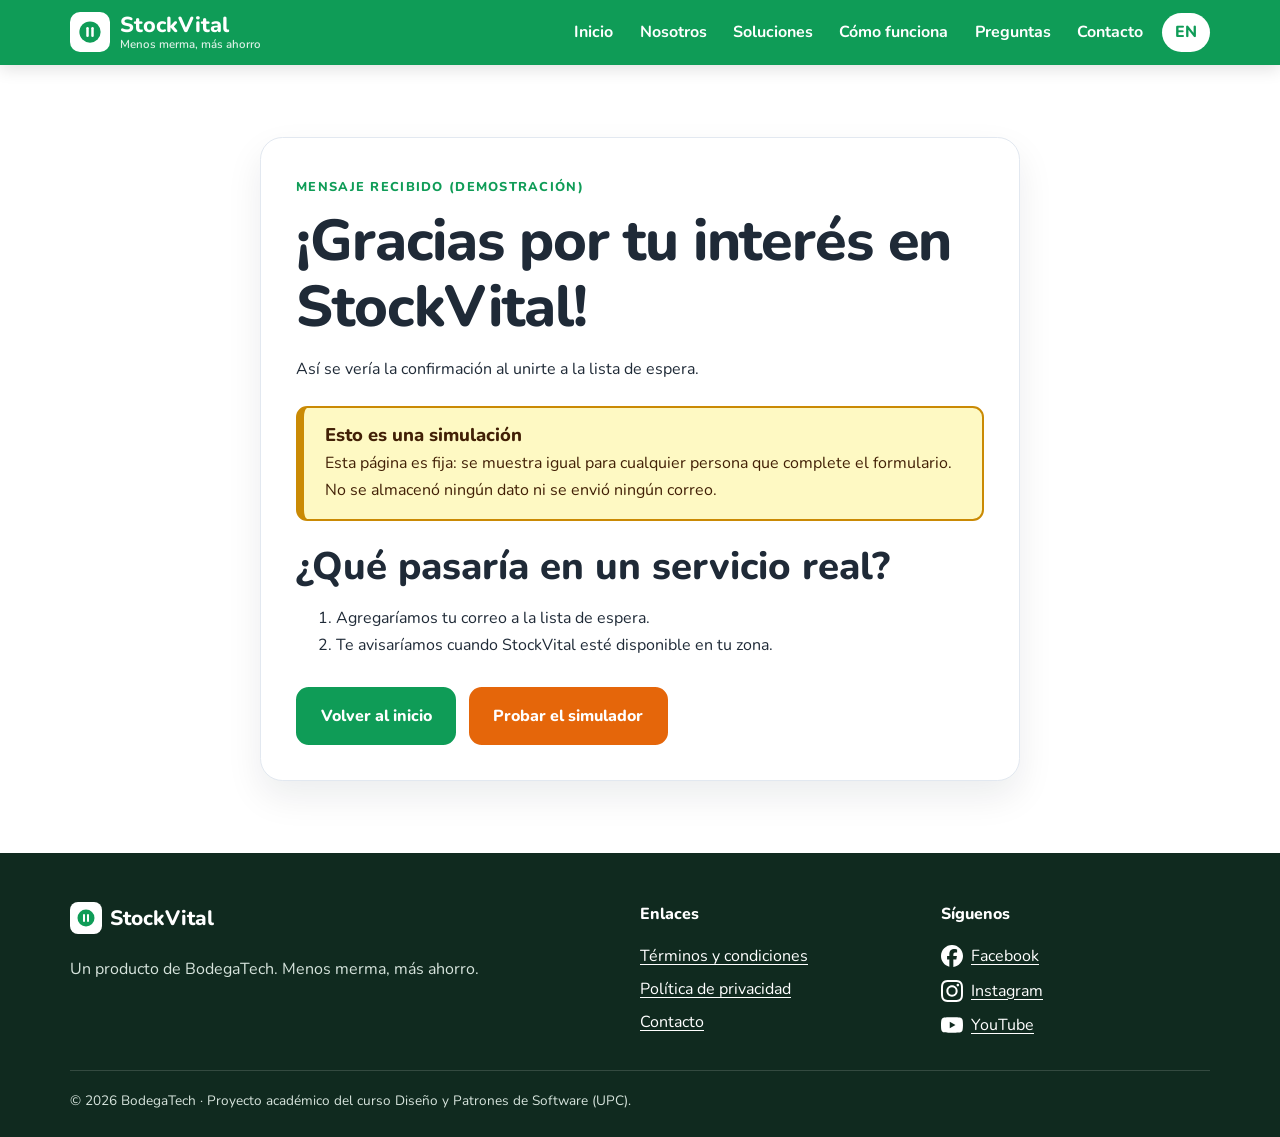
==== confirmacion.html @ ab31c31a "feat: primera versión de la landing de StockVital" ====
<!DOCTYPE html>
<html lang="es">
<head>
  <meta charset="UTF-8">
  <!-- PASO 1: el navegador usa el ancho real del dispositivo. -->
  <meta name="viewport" content="width=device-width, initial-scale=1.0">
  <title data-i18n="titulo-confirmacion">Gracias | StockVital</title>
  <meta name="description" content="StockVital conecta bodegas con productos próximos a vencer con compradores que buscan ahorro real en su barrio.">
  <!-- PASO 2: tipografía redondeada de los wireframes y hoja de estilos compartida. -->
  <link rel="preconnect" href="https://fonts.googleapis.com">
  <link rel="preconnect" href="https://fonts.gstatic.com" crossorigin>
  <link href="https://fonts.googleapis.com/css2?family=Nunito:wght@400;600;700;800&display=swap" rel="stylesheet">
  <link rel="stylesheet" href="css/estilos.css">
  <link rel="icon" type="image/svg+xml" href="iconos/favicon.svg">
</head>
<body>
<a class="saltar" href="#contenido" data-i18n="saltar">Saltar al contenido</a>

<!-- PASO 3: header fijo con menú horizontal, desplegable y cambio de idioma. -->
<header class="cabecera">
  <div class="contenedor barra">
    <a class="marca" href="index.html"><img src="iconos/logo.svg" alt="" width="40" height="40"><span>StockVital<small data-i18n="lema">Menos merma, más ahorro</small></span></a>
    <nav aria-label="Navegación principal" data-i18n-aria="nav-principal">
      <ul class="menu">
        <li><a href="index.html#inicio" data-i18n="menu-inicio">Inicio</a></li>
        <li><a href="index.html#nosotros" data-i18n="menu-nosotros">Nosotros</a></li>
        <li>
          <!-- details abre el submenú con clic, Enter o toque. -->
          <details class="desplegable">
            <summary data-i18n="menu-soluciones">Soluciones</summary>
            <ul class="submenu">
              <li><a href="index.html#compradores" data-i18n="menu-compradores">Para compradores</a></li>
              <li><a href="index.html#bodegueros" data-i18n="menu-bodegueros">Para bodegueros</a></li>
              <li><a href="index.html#simulador" data-i18n="menu-simulador">Simulador de descuentos</a></li>
            </ul>
          </details>
        </li>
        <li><a href="index.html#como-funciona" data-i18n="menu-como">Cómo funciona</a></li>
        <li><a href="index.html#preguntas" data-i18n="menu-preguntas">Preguntas</a></li>
        <li><a href="index.html#contacto" data-i18n="menu-contacto">Contacto</a></li>
        <!-- JavaScript cambia los textos entre español e inglés (i18n). -->
        <li><button type="button" class="boton-idioma" data-cambiar-idioma aria-label="Change language to English">EN</button></li>
      </ul>
    </nav>
  </div>
</header>

<main id="contenido" class="seccion">
  <!-- Página fija de confirmación: no recibe ni muestra los datos del formulario. -->
  <section class="contenedor pagina-simple" aria-labelledby="confirmado">
    <div class="tarjeta-confirmacion">
      <p class="etiqueta" data-i18n="conf-etiqueta">Mensaje recibido (demostración)</p>
      <h1 id="confirmado" data-i18n="conf-titulo">¡Gracias por tu interés en StockVital!</h1>
      <p data-i18n="conf-texto">Así se vería la confirmación al unirte a la lista de espera.</p>
      <div class="aviso" role="note">
        <h2 data-i18n="conf-aviso-t">Esto es una simulación</h2>
        <p data-i18n="conf-aviso">Esta página es fija: se muestra igual para cualquier persona que complete el formulario. No se almacenó ningún dato ni se envió ningún correo.</p>
      </div>
      <h2 data-i18n="conf-sig-t">¿Qué pasaría en un servicio real?</h2>
      <ol>
        <li data-i18n="conf-sig-1">Agregaríamos tu correo a la lista de espera.</li>
        <li data-i18n="conf-sig-2">Te avisaríamos cuando StockVital esté disponible en tu zona.</li>
      </ol>
      <div class="acciones">
        <a class="boton" href="index.html" data-i18n="conf-volver">Volver al inicio</a>
        <a class="boton boton-naranja" href="index.html#simulador" data-i18n="conf-sim">Probar el simulador</a>
      </div>
    </div>
  </section>
</main>
<!-- PASO FINAL: pie compartido por las páginas del sitio. -->
<footer class="pie">
  <div class="contenedor pie-columnas">
    <div>
      <p class="pie-marca"><img src="iconos/logo.svg" alt="" width="32" height="32"> StockVital</p>
      <p data-i18n="pie-texto">Un producto de BodegaTech. Menos merma, más ahorro.</p>
    </div>
    <div>
      <p class="pie-titulo" data-i18n="pie-enlaces">Enlaces</p>
      <ul class="pie-lista">
        <li><a href="terminos.html" data-i18n="pie-terminos">Términos y condiciones</a></li>
        <li><a href="terminos.html#privacidad" data-i18n="pie-privacidad">Política de privacidad</a></li>
        <li><a href="index.html#contacto" data-i18n="menu-contacto">Contacto</a></li>
      </ul>
    </div>
    <div>
      <p class="pie-titulo" data-i18n="pie-redes">Síguenos</p>
      <nav class="redes" aria-label="Redes sociales">
        <!-- Páginas generales; reemplazar por las cuentas del proyecto. -->
        <a href="https://www.facebook.com/" target="_blank" rel="noopener noreferrer"><img src="iconos/facebook.svg" alt="" width="22" height="22">Facebook</a>
        <a href="https://www.instagram.com/" target="_blank" rel="noopener noreferrer"><img src="iconos/instagram.svg" alt="" width="22" height="22">Instagram</a>
        <a href="https://www.youtube.com/" target="_blank" rel="noopener noreferrer"><img src="iconos/youtube.svg" alt="" width="22" height="22">YouTube</a>
      </nav>
    </div>
  </div>
  <p class="contenedor pie-copy" data-i18n="pie-copy">© 2026 BodegaTech · Proyecto académico del curso Diseño y Patrones de Software (UPC).</p>
</footer>

<script src="js/idioma.js"></script>
</body>
</html>
---- css/estilos.css ----
/* =========================================================
   StockVital · estilos compartidos
   Colores tomados de los wireframes del TB2:
   verde = comprador / marca · naranja = bodeguero
   ========================================================= */
:root {
  --verde: #0f9c57;
  --verde-oscuro: #0b7a43;
  --verde-claro: #e8f7ef;
  --naranja: #e5660a;
  --naranja-oscuro: #b84f05;
  --naranja-claro: #fff3e8;
  --rojo: #dc2626;
  --texto: #1f2a37;
  --texto-suave: #5b6675;
  --borde: #e2e8f0;
  --fondo-suave: #f6f8fa;
  --blanco: #ffffff;
}

/* PASO 1. El ancho incluye padding y borde. */
* { box-sizing: border-box; }

/* PASO 2. Estilos generales. */
body { margin: 0; font-family: "Nunito", "Segoe UI", Arial, sans-serif; color: var(--texto); background: var(--blanco); line-height: 1.65; }
h1, h2, h3 { line-height: 1.15; font-weight: 800; }
h1 { font-size: clamp(2.2rem, 5vw, 3.6rem); margin: 0 0 1rem; letter-spacing: -.02em; }
h2 { font-size: clamp(1.7rem, 3.4vw, 2.4rem); margin: 0 0 1rem; }
h3 { font-size: 1.15rem; margin: 0 0 .4rem; }
a { color: var(--verde-oscuro); text-underline-offset: 3px; }
img { max-width: 100%; height: auto; display: block; }
/* Foco visible para navegar con teclado. */
a:focus-visible, button:focus-visible, summary:focus-visible, input:focus-visible, select:focus-visible, textarea:focus-visible { outline: 3px solid #f59e0b; outline-offset: 3px; }

.contenedor { width: 92%; max-width: 1140px; margin: 0 auto; }
.seccion { padding: 4.5rem 0; }
.fondo { background: var(--fondo-suave); }
.etiqueta { display: inline-block; font-size: .8rem; font-weight: 800; letter-spacing: .1em; text-transform: uppercase; color: var(--verde); margin: 0 0 .6rem; }
.etiqueta-naranja { color: var(--naranja); }
.etiqueta-clara { color: #c9f2dc; }
.nota { font-size: .88rem; color: var(--texto-suave); }

/* PASO 3. Header fijo con Flexbox. */
.cabecera { position: sticky; top: 0; z-index: 100; background: var(--verde); box-shadow: 0 4px 16px rgba(0, 0, 0, .12); }
.barra { display: flex; align-items: center; justify-content: space-between; gap: 1rem; flex-wrap: wrap; padding: .7rem 0; }
.marca { display: flex; align-items: center; gap: .6rem; color: var(--blanco); text-decoration: none; font-size: 1.35rem; font-weight: 800; line-height: 1.1; }
.marca small { display: block; font-size: .72rem; font-weight: 600; opacity: .85; }
.menu { display: flex; flex-wrap: wrap; align-items: center; gap: .15rem; list-style: none; margin: 0; padding: 0; }
.menu a, .menu summary { display: block; padding: .5rem .75rem; color: var(--blanco); font-weight: 700; text-decoration: none; border-radius: .5rem; cursor: pointer; }
.menu a:hover, .menu summary:hover, .desplegable[open] summary { background: rgba(255, 255, 255, .18); }
section[id], main[id], h2[id] { scroll-margin-top: 90px; }

/* Desplegable vertical con details. */
.desplegable { position: relative; }
.submenu { position: absolute; top: 100%; left: 0; width: 230px; margin: .35rem 0 0; padding: .4rem; list-style: none; background: var(--blanco); border-radius: .7rem; box-shadow: 0 12px 28px rgba(0, 0, 0, .18); z-index: 10; }
.submenu a { color: var(--texto); }
.submenu a:hover { background: var(--verde-claro); }

/* Botón de idioma (JavaScript cambia el texto ES/EN). */
.boton-idioma { margin-left: .3rem; padding: .4rem .8rem; font: inherit; font-weight: 800; color: var(--verde); background: var(--blanco); border: 0; border-radius: 2rem; cursor: pointer; }
.boton-idioma:hover { background: var(--verde-claro); }

/* PASO 4. Dos columnas: texto e imagen. */
.dos-columnas { display: grid; grid-template-columns: repeat(2, minmax(0, 1fr)); gap: 3rem; align-items: center; }
.dos-columnas > * { min-width: 0; }

/* Hero verde, como la pantalla de inicio del wireframe. */
.hero { background: linear-gradient(150deg, var(--verde) 0%, var(--verde-oscuro) 100%); color: var(--blanco); padding-top: 4rem; overflow: hidden; }
.hero-texto { font-size: 1.15rem; color: #e3f6ec; max-width: 34rem; }
.acciones { display: flex; flex-wrap: wrap; gap: .8rem; margin-top: 1.8rem; }

/* Botones. */
.boton { display: inline-block; padding: .85rem 1.4rem; font: inherit; font-weight: 800; color: var(--blanco); background: var(--verde); border: 2px solid var(--verde); border-radius: .8rem; text-decoration: none; text-align: center; cursor: pointer; }
.boton:hover { background: var(--verde-oscuro); border-color: var(--verde-oscuro); }
.boton-blanco { background: var(--blanco); color: var(--verde-oscuro); border-color: var(--blanco); }
.boton-blanco:hover { background: var(--verde-claro); color: var(--verde-oscuro); border-color: var(--verde-claro); }
.boton-naranja { background: var(--naranja); border-color: var(--naranja); }
.boton-naranja:hover { background: var(--naranja-oscuro); border-color: var(--naranja-oscuro); }

/* Marco de teléfono para las capturas de los wireframes. */
/* Las capturas ya traen el marco del teléfono; solo se añade una sombra suave. */
.telefono { margin: 0; }
.telefono img { width: 100%; filter: drop-shadow(0 16px 24px rgba(15, 23, 42, .22)); }
.telefono-hero { width: min(300px, 80%); margin: 0 auto -3rem; transform: rotate(3deg); }

/* Franja de estadísticas. */
.estadisticas { display: grid; grid-template-columns: repeat(3, minmax(0, 1fr)); gap: 1rem; list-style: none; margin: 4rem auto 0; padding: 1.4rem; text-align: center; background: rgba(0, 0, 0, .14); border-radius: 1rem 1rem 0 0; position: relative; }
.estadisticas strong { display: block; font-size: 1.8rem; font-weight: 800; }
.estadisticas span { font-size: .9rem; color: #d6f3e3; }

/* PASO 5. Nosotros: tarjetas de misión, visión y dato del problema. */
.tarjetas-mision { display: grid; gap: 1rem; }
.tarjeta { padding: 1.4rem; background: var(--blanco); border: 1px solid var(--borde); border-radius: 1rem; }
.tarjeta p { margin: 0; color: var(--texto-suave); }
.dato { display: flex; align-items: center; gap: 1rem; background: #fef2f2; border-color: #fecaca; }
.dato strong { flex: none; font-size: 2.2rem; font-weight: 800; color: var(--rojo); }

/* PASO 6. Perfiles comprador (verde) y bodeguero (naranja). */
.bodeguero { background: var(--naranja-claro); }
.beneficios { list-style: none; padding: 0; margin: 1.5rem 0; display: grid; gap: .9rem; }
.beneficios li { padding: .9rem 1.1rem; background: var(--blanco); border-left: 5px solid var(--verde); border-radius: .7rem; box-shadow: 0 2px 8px rgba(0, 0, 0, .04); }
.beneficios strong { display: block; }
.beneficios span { color: var(--texto-suave); font-size: .95rem; }
.beneficios-naranja li { border-left-color: var(--naranja); }
.chips { display: flex; flex-wrap: wrap; gap: .5rem; list-style: none; padding: 0; margin: 0; }
.chips li { padding: .3rem .9rem; font-size: .85rem; font-weight: 800; border-radius: 2rem; }
.chips-verde li { color: var(--verde-oscuro); background: var(--verde-claro); }
.chips-naranja li { color: var(--naranja-oscuro); background: var(--blanco); }
.pantallas { display: grid; grid-template-columns: repeat(2, minmax(0, 1fr)); gap: 1.2rem; max-width: 460px; margin: 0 auto; }
.pantallas .telefono:nth-child(2) { margin-top: 2.5rem; }

/* PASO 7. Cómo funciona: cuatro pasos en Grid. */
.pasos { display: grid; grid-template-columns: repeat(4, minmax(0, 1fr)); gap: 1rem; list-style: none; padding: 0; margin: 2rem 0 0; }
.numero { display: inline-grid; place-items: center; width: 2.6rem; height: 2.6rem; margin-bottom: .8rem; font-weight: 800; color: var(--blanco); background: var(--verde); border-radius: 50%; }
.pasos li:nth-child(odd) .numero { background: var(--naranja); }

/* PASO 8. Simulador de descuentos y tabla de reglas. */
.reglas { width: 100%; margin-top: 1.5rem; border-collapse: collapse; background: var(--blanco); border-radius: .8rem; overflow: hidden; }
.reglas caption { text-align: left; font-weight: 800; padding-bottom: .5rem; }
.reglas th, .reglas td { padding: .7rem 1rem; text-align: left; border-bottom: 1px solid var(--borde); }
.reglas th { font-size: .85rem; color: var(--texto-suave); background: #eef2f6; }
.riesgo-alto td:first-child { color: var(--rojo); font-weight: 800; }
.riesgo-medio td:first-child { color: var(--naranja); font-weight: 800; }
.riesgo-bajo td:first-child { color: var(--verde); font-weight: 800; }
.simulador { display: grid; gap: .6rem; padding: 1.8rem; background: var(--blanco); border: 1px solid var(--borde); border-radius: 1.2rem; box-shadow: 0 12px 30px rgba(15, 23, 42, .08); }
.simulador label { font-weight: 800; }
.simulador input[type="range"] { width: 100%; accent-color: var(--naranja); }
.resultado { margin-top: .6rem; padding: 1.2rem; border-radius: .9rem; background: var(--fondo-suave); border: 2px solid var(--borde); }
.resultado p { margin: 0; }
.resultado-nivel { font-weight: 800; }
.resultado-precio { font-size: 2.2rem; font-weight: 800; }
.resultado-precio del { font-size: 1rem; color: var(--texto-suave); font-weight: 600; }
.resultado.riesgo-alto { background: #fef2f2; border-color: #fca5a5; }
.resultado.riesgo-alto .resultado-nivel, .resultado.riesgo-alto .resultado-precio span { color: var(--rojo); }
.resultado.riesgo-medio { background: var(--naranja-claro); border-color: #fdba74; }
.resultado.riesgo-medio .resultado-nivel, .resultado.riesgo-medio .resultado-precio span { color: var(--naranja-oscuro); }
.resultado.riesgo-bajo { background: var(--verde-claro); border-color: #86efac; }
.resultado.riesgo-bajo .resultado-nivel, .resultado.riesgo-bajo .resultado-precio span { color: var(--verde-oscuro); }

/* Testimonios. */
figure { margin: 0; }
.testimonios { display: grid; grid-template-columns: repeat(3, minmax(0, 1fr)); gap: 1rem; margin-top: 2rem; }
blockquote { margin: 0; padding: 1.4rem; background: var(--blanco); border-radius: 1rem; border-top: 4px solid var(--verde); }
blockquote:nth-child(odd) { border-top-color: var(--naranja); }
blockquote p { margin: 0 0 .8rem; font-size: 1.05rem; }
blockquote footer { font-size: .88rem; font-weight: 800; color: var(--texto-suave); }

/* PASO 9. Preguntas frecuentes con details. */
.faq-contenedor { max-width: 820px; }
.faq { display: grid; gap: .8rem; margin-top: 1.5rem; }
.faq details { background: var(--blanco); border: 1px solid var(--borde); border-radius: .9rem; }
.faq summary { display: block; color: var(--texto); padding: 1rem 3rem 1rem 1.2rem; font-weight: 800; list-style: none; cursor: pointer; position: relative; }
.faq summary::-webkit-details-marker { display: none; }
.faq summary::after { content: "+"; position: absolute; right: 1.2rem; top: 50%; transform: translateY(-50%); font-size: 1.4rem; color: var(--verde); }
.faq details[open] summary::after { content: "\2212"; }
.faq details[open] summary { color: var(--verde-oscuro); }
.faq details p { margin: 0; padding: 0 1.2rem 1.1rem; color: var(--texto-suave); }

/* Llamado final a la acción. */
.cta { background: linear-gradient(120deg, var(--verde) 0%, var(--verde-oscuro) 70%, #0a5c34 100%); color: var(--blanco); padding: 3.5rem 0; }
.cta-contenido { display: flex; align-items: center; justify-content: space-between; gap: 2rem; flex-wrap: wrap; }
.cta h2 { margin: 0 0 .4rem; max-width: 34rem; }
.cta p { margin: 0; color: #d6f3e3; max-width: 38rem; }

/* PASO 9. Formulario con validación HTML5. */
.formulario { display: grid; gap: .55rem; padding: 1.8rem; background: var(--fondo-suave); border: 1px solid var(--borde); border-radius: 1.2rem; }
.formulario > label { font-weight: 800; }
input[type="text"], input[type="email"], input[type="number"], select, textarea { width: 100%; min-width: 0; padding: .75rem; font: inherit; color: var(--texto); background: var(--blanco); border: 1px solid #b6c1cd; border-radius: .6rem; }
textarea { resize: vertical; }
input[type="checkbox"] { accent-color: var(--verde); }
.formulario :user-invalid { border-color: var(--rojo); background: #fef2f2; }
.casilla { margin: .4rem 0; }

/* Confirmación y términos. */
.pagina-simple { max-width: 760px; }
.tarjeta-confirmacion { padding: 2.2rem; background: var(--blanco); border: 1px solid var(--borde); border-radius: 1.4rem; box-shadow: 0 16px 36px rgba(15, 23, 42, .08); }
.aviso { margin: 1.5rem 0; padding: 1rem 1.3rem; background: #fef9c3; border: 2px solid #ca8a04; border-left-width: 8px; border-radius: .7rem; color: #422006; }
.aviso h2 { font-size: 1.15rem; margin: 0 0 .3rem; }
.aviso p { margin: 0; }
.legal h2 { font-size: 1.3rem; margin-top: 2rem; }

/* Pie de página. */
.pie { background: #102a1f; color: #d7e4dd; padding: 3rem 0 1.5rem; }
.pie a { color: var(--blanco); }
.pie-columnas { display: grid; grid-template-columns: 2fr 1fr 1fr; gap: 2rem; }
.pie-marca { display: flex; align-items: center; gap: .5rem; font-size: 1.3rem; font-weight: 800; color: var(--blanco); margin-top: 0; }
.pie-titulo { font-weight: 800; color: var(--blanco); margin-top: 0; }
.pie-lista { list-style: none; padding: 0; margin: 0; display: grid; gap: .4rem; }
.redes { display: grid; gap: .5rem; }
.redes a { display: inline-flex; align-items: center; gap: .5rem; }
.redes img { filter: invert(1); }
.pie-copy { margin-top: 2rem; padding-top: 1.2rem; border-top: 1px solid rgba(255, 255, 255, .15); font-size: .85rem; }

/* Animación al hacer scroll: JavaScript agrega .revelar y luego .visible. */
.revelar { opacity: 0; transform: translateY(28px); transition: opacity .6s ease, transform .6s ease; }
.revelar.visible { opacity: 1; transform: none; }
/* El precio del simulador resalta cuando cambia. */
.resultado-precio span { display: inline-block; transition: transform .2s ease; }
.resultado-precio span.cambio { transform: scale(1.08); }
/* Si el usuario pidió menos movimiento, no se anima nada. */
@media (prefers-reduced-motion: reduce) {
  .revelar { opacity: 1; transform: none; transition: none; }
  .resultado-precio span { transition: none; }
}

.saltar { position: absolute; left: -9999px; }
.saltar:focus { left: 1rem; top: 1rem; padding: 1rem; background: var(--blanco); z-index: 200; }

/* PASO 10. TABLET: 960 px o menos. */
@media (max-width: 960px) {
  .pasos { grid-template-columns: repeat(2, minmax(0, 1fr)); }
  .testimonios { grid-template-columns: 1fr; }
  .menu a, .menu summary { padding: .45rem .55rem; }
  section[id], main[id] { scroll-margin-top: 140px; }
}

/* PASO 11. CELULAR: 700 px o menos, una sola columna. */
@media (max-width: 700px) {
  .seccion { padding: 3rem 0; }
  .dos-columnas, .pie-columnas { grid-template-columns: 1fr; gap: 2rem; }
  .invertido > :first-child { order: 2; }
  .hero { padding-top: 2.5rem; }
  .telefono-hero { width: 70%; transform: none; }
  .estadisticas { grid-template-columns: 1fr; gap: .6rem; }
  .menu { gap: 0; }
  .menu a, .menu summary { font-size: .92rem; padding: .4rem .5rem; }
  .submenu { left: auto; right: 0; width: 210px; max-width: 85vw; }
  .acciones .boton, .cta .boton { flex: 1 1 100%; }
  .simulador, .formulario, .tarjeta-confirmacion { padding: 1.2rem; }
  .reglas th, .reglas td { padding: .55rem .6rem; }
  section[id], main[id] { scroll-margin-top: 200px; }
}
@media (max-width: 420px) {
  .pasos { grid-template-columns: 1fr; }
}
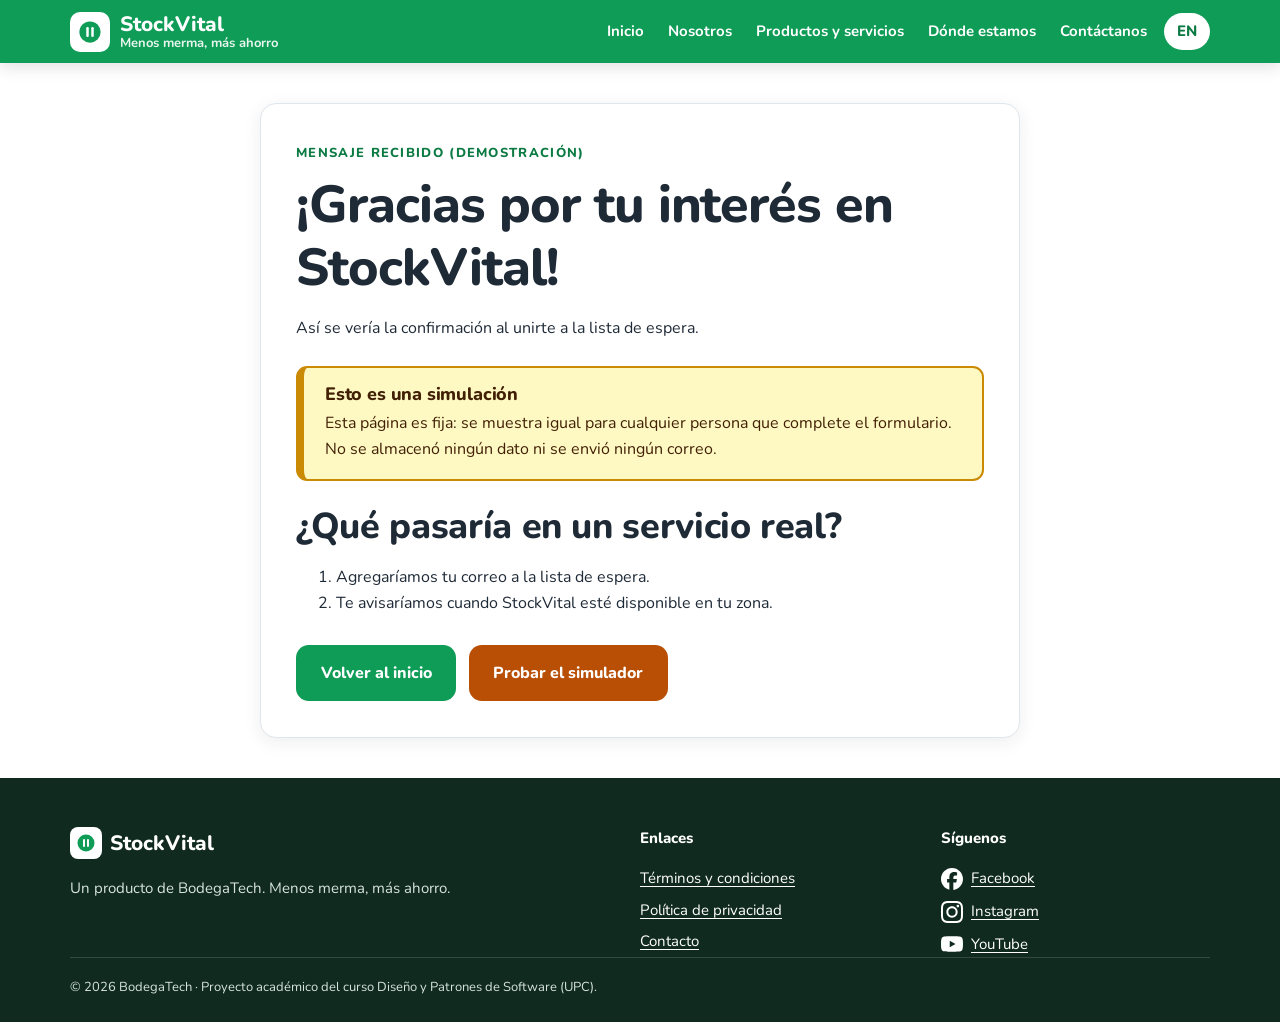
==== commit 540c2f18: "Add files via upload ." ====
--- a/confirmacion.html
+++ b/confirmacion.html
@@ -23,22 +23,29 @@
     <nav aria-label="Navegación principal" data-i18n-aria="nav-principal">
       <ul class="menu">
         <li><a href="index.html#inicio" data-i18n="menu-inicio">Inicio</a></li>
-        <li><a href="index.html#nosotros" data-i18n="menu-nosotros">Nosotros</a></li>
         <li>
-          <!-- details abre el submenú con clic, Enter o toque. -->
           <details class="desplegable">
-            <summary data-i18n="menu-soluciones">Soluciones</summary>
+            <summary data-i18n="menu-nosotros">Nosotros</summary>
             <ul class="submenu">
-              <li><a href="index.html#compradores" data-i18n="menu-compradores">Para compradores</a></li>
-              <li><a href="index.html#bodegueros" data-i18n="menu-bodegueros">Para bodegueros</a></li>
+              <li><a href="index.html#negocio" data-i18n="menu-negocio">El negocio</a></li>
+              <li><a href="index.html#objetivos" data-i18n="menu-objetivos">Objetivos</a></li>
+              <li><a href="index.html#nosotros" data-i18n="menu-quienes">Quiénes somos</a></li>
+            </ul>
+          </details>
+        </li>
+        <li>
+          <details class="desplegable">
+            <summary data-i18n="menu-productos">Productos y servicios</summary>
+            <ul class="submenu">
+              <li><a href="index.html#compradores" data-i18n="menu-compradores">App para compradores</a></li>
+              <li><a href="index.html#bodegueros" data-i18n="menu-bodegueros">App para bodegueros</a></li>
+              <li><a href="index.html#servicios" data-i18n="menu-servicios">Servicios</a></li>
               <li><a href="index.html#simulador" data-i18n="menu-simulador">Simulador de descuentos</a></li>
             </ul>
           </details>
         </li>
-        <li><a href="index.html#como-funciona" data-i18n="menu-como">Cómo funciona</a></li>
-        <li><a href="index.html#preguntas" data-i18n="menu-preguntas">Preguntas</a></li>
-        <li><a href="index.html#contacto" data-i18n="menu-contacto">Contacto</a></li>
-        <!-- JavaScript cambia los textos entre español e inglés (i18n). -->
+        <li><a href="index.html#donde" data-i18n="menu-donde">Dónde estamos</a></li>
+        <li><a href="index.html#contacto" data-i18n="menu-contacto">Contáctanos</a></li>
         <li><button type="button" class="boton-idioma" data-cambiar-idioma aria-label="Change language to English">EN</button></li>
       </ul>
     </nav>
--- a/css/estilos.css
+++ b/css/estilos.css
@@ -1,135 +1,175 @@
 /* =========================================================
    StockVital · estilos compartidos
-   Colores tomados de los wireframes del TB2:
-   verde = comprador / marca · naranja = bodeguero
+   Sistema de diseño:
+   - Una sola fuente (Nunito) con tres pesos: 400 texto, 700 interfaz, 800 títulos.
+   - Escala de tamaños fija (variables --t-*), usada en todas las secciones.
+   - Colores: verde = marca / comprador, naranja = solo la zona del bodeguero.
    ========================================================= */
 :root {
   --verde: #0f9c57;
   --verde-oscuro: #0b7a43;
+  --verde-profundo: #0a5c34;
   --verde-claro: #e8f7ef;
   --naranja: #e5660a;
   --naranja-oscuro: #b84f05;
   --naranja-claro: #fff3e8;
-  --rojo: #dc2626;
+  --rojo: #c81e1e;
   --texto: #1f2a37;
-  --texto-suave: #5b6675;
-  --borde: #e2e8f0;
-  --fondo-suave: #f6f8fa;
+  --texto-suave: #4b5666;
+  --borde: #dfe6ec;
+  --fondo-suave: #f4f8f6;
   --blanco: #ffffff;
+
+  /* Escala tipográfica */
+  --t-xs: .8125rem;
+  --t-sm: .9375rem;
+  --t-base: 1rem;
+  --t-lg: 1.125rem;
+  --t-h3: 1.2rem;
+  --t-h2: clamp(1.75rem, 3vw, 2.25rem);
+  --t-h1: clamp(2.25rem, 4.6vw, 3.25rem);
+
+  --radio: 1rem;
+  --sombra: 0 4px 18px rgba(15, 42, 31, .08);
 }
 
-/* PASO 1. El ancho incluye padding y borde. */
 * { box-sizing: border-box; }
 
-/* PASO 2. Estilos generales. */
-body { margin: 0; font-family: "Nunito", "Segoe UI", Arial, sans-serif; color: var(--texto); background: var(--blanco); line-height: 1.65; }
-h1, h2, h3 { line-height: 1.15; font-weight: 800; }
-h1 { font-size: clamp(2.2rem, 5vw, 3.6rem); margin: 0 0 1rem; letter-spacing: -.02em; }
-h2 { font-size: clamp(1.7rem, 3.4vw, 2.4rem); margin: 0 0 1rem; }
-h3 { font-size: 1.15rem; margin: 0 0 .4rem; }
+body { margin: 0; font-family: "Nunito", "Segoe UI", Arial, sans-serif; font-size: var(--t-base); font-weight: 400; color: var(--texto); background: var(--blanco); line-height: 1.65; }
+h1, h2, h3 { font-weight: 800; line-height: 1.2; color: var(--texto); margin: 0; }
+h1 { font-size: var(--t-h1); letter-spacing: -.02em; margin-bottom: 1rem; }
+h2 { font-size: var(--t-h2); letter-spacing: -.01em; margin-bottom: .75rem; }
+h3 { font-size: var(--t-h3); margin-bottom: .4rem; }
+p { margin: 0 0 1rem; }
+strong { font-weight: 700; }
 a { color: var(--verde-oscuro); text-underline-offset: 3px; }
 img { max-width: 100%; height: auto; display: block; }
-/* Foco visible para navegar con teclado. */
+figure { margin: 0; }
 a:focus-visible, button:focus-visible, summary:focus-visible, input:focus-visible, select:focus-visible, textarea:focus-visible { outline: 3px solid #f59e0b; outline-offset: 3px; }
 
 .contenedor { width: 92%; max-width: 1140px; margin: 0 auto; }
-.seccion { padding: 4.5rem 0; }
+.seccion { padding: 3.25rem 0; }
 .fondo { background: var(--fondo-suave); }
-.etiqueta { display: inline-block; font-size: .8rem; font-weight: 800; letter-spacing: .1em; text-transform: uppercase; color: var(--verde); margin: 0 0 .6rem; }
-.etiqueta-naranja { color: var(--naranja); }
+.nota { font-size: var(--t-xs); color: var(--texto-suave); margin-top: .8rem; }
+
+/* Etiqueta pequeña sobre cada título */
+.etiqueta { display: inline-block; font-size: var(--t-xs); font-weight: 800; letter-spacing: .1em; text-transform: uppercase; color: var(--verde-oscuro); margin: 0 0 .6rem; }
+.etiqueta-naranja { color: var(--naranja-oscuro); }
 .etiqueta-clara { color: #c9f2dc; }
-.nota { font-size: .88rem; color: var(--texto-suave); }
-
-/* PASO 3. Header fijo con Flexbox. */
+
+/* Encabezado estándar de sección: etiqueta + título + texto de apoyo */
+.encabezado { max-width: 44rem; margin: 0 auto 1.75rem; text-align: center; }
+.encabezado p:last-child { margin-bottom: 0; }
+.lead { font-size: var(--t-lg); color: var(--texto-suave); }
+
+/* ---------- Header ---------- */
 .cabecera { position: sticky; top: 0; z-index: 100; background: var(--verde); box-shadow: 0 4px 16px rgba(0, 0, 0, .12); }
 .barra { display: flex; align-items: center; justify-content: space-between; gap: 1rem; flex-wrap: wrap; padding: .7rem 0; }
-.marca { display: flex; align-items: center; gap: .6rem; color: var(--blanco); text-decoration: none; font-size: 1.35rem; font-weight: 800; line-height: 1.1; }
-.marca small { display: block; font-size: .72rem; font-weight: 600; opacity: .85; }
-.menu { display: flex; flex-wrap: wrap; align-items: center; gap: .15rem; list-style: none; margin: 0; padding: 0; }
-.menu a, .menu summary { display: block; padding: .5rem .75rem; color: var(--blanco); font-weight: 700; text-decoration: none; border-radius: .5rem; cursor: pointer; }
+.marca { display: flex; align-items: center; gap: .6rem; color: var(--blanco); text-decoration: none; font-size: 1.3rem; font-weight: 800; line-height: 1.1; }
+.marca small { display: block; font-size: var(--t-xs); font-weight: 700; opacity: .9; }
+.menu { display: flex; flex-wrap: wrap; align-items: center; gap: .1rem; list-style: none; margin: 0; padding: 0; }
+.menu a, .menu summary { display: block; padding: .5rem .7rem; font-size: var(--t-sm); color: var(--blanco); font-weight: 700; text-decoration: none; border-radius: .5rem; cursor: pointer; }
 .menu a:hover, .menu summary:hover, .desplegable[open] summary { background: rgba(255, 255, 255, .18); }
-section[id], main[id], h2[id] { scroll-margin-top: 90px; }
-
-/* Desplegable vertical con details. */
+section[id], main[id] { scroll-margin-top: 90px; }
+
 .desplegable { position: relative; }
 .submenu { position: absolute; top: 100%; left: 0; width: 230px; margin: .35rem 0 0; padding: .4rem; list-style: none; background: var(--blanco); border-radius: .7rem; box-shadow: 0 12px 28px rgba(0, 0, 0, .18); z-index: 10; }
 .submenu a { color: var(--texto); }
 .submenu a:hover { background: var(--verde-claro); }
 
-/* Botón de idioma (JavaScript cambia el texto ES/EN). */
-.boton-idioma { margin-left: .3rem; padding: .4rem .8rem; font: inherit; font-weight: 800; color: var(--verde); background: var(--blanco); border: 0; border-radius: 2rem; cursor: pointer; }
+.boton-idioma { margin-left: .3rem; padding: .4rem .8rem; font: inherit; font-size: var(--t-sm); font-weight: 800; color: var(--verde-oscuro); background: var(--blanco); border: 0; border-radius: 2rem; cursor: pointer; }
 .boton-idioma:hover { background: var(--verde-claro); }
 
-/* PASO 4. Dos columnas: texto e imagen. */
-.dos-columnas { display: grid; grid-template-columns: repeat(2, minmax(0, 1fr)); gap: 3rem; align-items: center; }
+/* ---------- Layout ---------- */
+.dos-columnas { display: grid; grid-template-columns: repeat(2, minmax(0, 1fr)); gap: 2.5rem; align-items: center; }
 .dos-columnas > * { min-width: 0; }
 
-/* Hero verde, como la pantalla de inicio del wireframe. */
-.hero { background: linear-gradient(150deg, var(--verde) 0%, var(--verde-oscuro) 100%); color: var(--blanco); padding-top: 4rem; overflow: hidden; }
-.hero-texto { font-size: 1.15rem; color: #e3f6ec; max-width: 34rem; }
+/* ---------- Hero ---------- */
+.hero { background: linear-gradient(150deg, var(--verde) 0%, var(--verde-oscuro) 100%); color: var(--blanco); padding-top: 2.5rem; overflow: hidden; }
+.hero h1 { color: var(--blanco); }
+.hero-texto { font-size: var(--t-lg); color: #e3f6ec; max-width: 34rem; }
 .acciones { display: flex; flex-wrap: wrap; gap: .8rem; margin-top: 1.8rem; }
-
-/* Botones. */
-.boton { display: inline-block; padding: .85rem 1.4rem; font: inherit; font-weight: 800; color: var(--blanco); background: var(--verde); border: 2px solid var(--verde); border-radius: .8rem; text-decoration: none; text-align: center; cursor: pointer; }
+.hero-pantallas { display: grid; grid-template-columns: repeat(2, minmax(0, 1fr)); gap: 1rem; max-width: 340px; margin: 0 auto -2.5rem; }
+.hero-pantallas .telefono:nth-child(1) { transform: rotate(-3deg); }
+.hero-pantallas .telefono:nth-child(2) { transform: rotate(3deg); margin-top: 2rem; }
+
+.boton { display: inline-block; padding: .8rem 1.4rem; font: inherit; font-size: var(--t-base); font-weight: 800; color: var(--blanco); background: var(--verde); border: 2px solid var(--verde); border-radius: .8rem; text-decoration: none; text-align: center; cursor: pointer; }
 .boton:hover { background: var(--verde-oscuro); border-color: var(--verde-oscuro); }
 .boton-blanco { background: var(--blanco); color: var(--verde-oscuro); border-color: var(--blanco); }
 .boton-blanco:hover { background: var(--verde-claro); color: var(--verde-oscuro); border-color: var(--verde-claro); }
-.boton-naranja { background: var(--naranja); border-color: var(--naranja); }
-.boton-naranja:hover { background: var(--naranja-oscuro); border-color: var(--naranja-oscuro); }
-
-/* Marco de teléfono para las capturas de los wireframes. */
-/* Las capturas ya traen el marco del teléfono; solo se añade una sombra suave. */
-.telefono { margin: 0; }
-.telefono img { width: 100%; filter: drop-shadow(0 16px 24px rgba(15, 23, 42, .22)); }
-.telefono-hero { width: min(300px, 80%); margin: 0 auto -3rem; transform: rotate(3deg); }
-
-/* Franja de estadísticas. */
-.estadisticas { display: grid; grid-template-columns: repeat(3, minmax(0, 1fr)); gap: 1rem; list-style: none; margin: 4rem auto 0; padding: 1.4rem; text-align: center; background: rgba(0, 0, 0, .14); border-radius: 1rem 1rem 0 0; position: relative; }
-.estadisticas strong { display: block; font-size: 1.8rem; font-weight: 800; }
-.estadisticas span { font-size: .9rem; color: #d6f3e3; }
-
-/* PASO 5. Nosotros: tarjetas de misión, visión y dato del problema. */
-.tarjetas-mision { display: grid; gap: 1rem; }
-.tarjeta { padding: 1.4rem; background: var(--blanco); border: 1px solid var(--borde); border-radius: 1rem; }
-.tarjeta p { margin: 0; color: var(--texto-suave); }
-.dato { display: flex; align-items: center; gap: 1rem; background: #fef2f2; border-color: #fecaca; }
-.dato strong { flex: none; font-size: 2.2rem; font-weight: 800; color: var(--rojo); }
-
-/* PASO 6. Perfiles comprador (verde) y bodeguero (naranja). */
-.bodeguero { background: var(--naranja-claro); }
-.beneficios { list-style: none; padding: 0; margin: 1.5rem 0; display: grid; gap: .9rem; }
-.beneficios li { padding: .9rem 1.1rem; background: var(--blanco); border-left: 5px solid var(--verde); border-radius: .7rem; box-shadow: 0 2px 8px rgba(0, 0, 0, .04); }
+.boton-naranja { background: var(--naranja-oscuro); border-color: var(--naranja-oscuro); }
+.boton-naranja:hover { background: #8f3d04; border-color: #8f3d04; }
+
+.telefono img { width: 100%; filter: drop-shadow(0 14px 22px rgba(15, 23, 42, .22)); }
+
+.estadisticas { display: grid; grid-template-columns: repeat(3, minmax(0, 1fr)); gap: 1rem; list-style: none; margin: 2.5rem auto 0; padding: 1.1rem; text-align: center; background: rgba(0, 0, 0, .16); border-radius: var(--radio) var(--radio) 0 0; position: relative; }
+.estadisticas strong { display: block; font-size: 1.9rem; font-weight: 800; line-height: 1.2; }
+.estadisticas span { font-size: var(--t-sm); color: #e3f6ec; }
+
+/* ---------- Tarjetas (una sola receta para todas) ---------- */
+.tarjeta { padding: 1.6rem; background: var(--blanco); border: 1px solid var(--borde); border-radius: var(--radio); box-shadow: var(--sombra); }
+.tarjeta p { margin: 0; color: var(--texto-suave); font-size: var(--t-sm); }
+.cuadricula { display: grid; gap: 1rem; list-style: none; padding: 0; margin: 0; }
+.cuadricula-3 { grid-template-columns: repeat(3, minmax(0, 1fr)); }
+.cuadricula-4 { grid-template-columns: repeat(4, minmax(0, 1fr)); }
+.icono-num { display: inline-grid; place-items: center; width: 2.6rem; height: 2.6rem; margin-bottom: .9rem; font-size: var(--t-sm); font-weight: 800; color: var(--blanco); background: var(--verde); border-radius: .7rem; }
+
+/* ---------- El negocio ---------- */
+.dato { display: flex; align-items: center; gap: 1.2rem; margin-top: 1.5rem; background: #fef2f2; border-color: #fecaca; box-shadow: none; }
+.dato strong { flex: none; font-size: 2.25rem; font-weight: 800; color: var(--rojo); line-height: 1; }
+.dato p { color: var(--texto); }
+.lista-simple { list-style: none; padding: 0; margin: 0 0 1rem; display: grid; gap: .6rem; }
+.lista-simple li { position: relative; padding-left: 1.6rem; }
+.lista-simple li::before { content: ""; position: absolute; left: 0; top: .55em; width: .6rem; height: .6rem; border-radius: 50%; background: var(--verde); }
+
+/* ---------- Objetivos ---------- */
+.objetivo-general { max-width: 52rem; margin: 0 auto 2.5rem; padding: 2rem; color: var(--blanco); background: linear-gradient(150deg, var(--verde) 0%, var(--verde-oscuro) 100%); border-radius: var(--radio); }
+.objetivo-general .etiqueta { color: #c9f2dc; }
+.objetivo-general p:last-child { margin: 0; font-size: var(--t-lg); font-weight: 700; line-height: 1.55; }
+.subtitulo { text-align: center; font-size: var(--t-lg); margin-bottom: 1.5rem; }
+
+/* ---------- Quiénes somos ---------- */
+.tarjetas-mision { display: grid; gap: 1.25rem; }
+.tarjetas-mision h3 { color: var(--verde-oscuro); }
+
+/* ---------- Productos ---------- */
+
+.producto + .producto { padding-top: 0; }
+.bloque-producto { padding: 2rem; border-radius: calc(var(--radio) * 1.5); background: var(--verde-claro); }
+.bloque-producto.bodeguero { background: var(--naranja-claro); }
+.beneficios { list-style: none; padding: 0; margin: 1.5rem 0; display: grid; gap: .8rem; }
+.beneficios li { padding: .9rem 1.1rem; background: var(--blanco); border-left: 4px solid var(--verde); border-radius: .7rem; }
 .beneficios strong { display: block; }
-.beneficios span { color: var(--texto-suave); font-size: .95rem; }
-.beneficios-naranja li { border-left-color: var(--naranja); }
+.beneficios span { color: var(--texto-suave); font-size: var(--t-sm); }
+.bodeguero .beneficios li { border-left-color: var(--naranja); }
 .chips { display: flex; flex-wrap: wrap; gap: .5rem; list-style: none; padding: 0; margin: 0; }
-.chips li { padding: .3rem .9rem; font-size: .85rem; font-weight: 800; border-radius: 2rem; }
-.chips-verde li { color: var(--verde-oscuro); background: var(--verde-claro); }
-.chips-naranja li { color: var(--naranja-oscuro); background: var(--blanco); }
-.pantallas { display: grid; grid-template-columns: repeat(2, minmax(0, 1fr)); gap: 1.2rem; max-width: 460px; margin: 0 auto; }
-.pantallas .telefono:nth-child(2) { margin-top: 2.5rem; }
-
-/* PASO 7. Cómo funciona: cuatro pasos en Grid. */
-.pasos { display: grid; grid-template-columns: repeat(4, minmax(0, 1fr)); gap: 1rem; list-style: none; padding: 0; margin: 2rem 0 0; }
-.numero { display: inline-grid; place-items: center; width: 2.6rem; height: 2.6rem; margin-bottom: .8rem; font-weight: 800; color: var(--blanco); background: var(--verde); border-radius: 50%; }
-.pasos li:nth-child(odd) .numero { background: var(--naranja); }
-
-/* PASO 8. Simulador de descuentos y tabla de reglas. */
-.reglas { width: 100%; margin-top: 1.5rem; border-collapse: collapse; background: var(--blanco); border-radius: .8rem; overflow: hidden; }
+.chips li { padding: .3rem .9rem; font-size: var(--t-xs); font-weight: 800; border-radius: 2rem; background: var(--blanco); color: var(--verde-oscuro); }
+.bodeguero .chips li { color: var(--naranja-oscuro); }
+.pantallas { display: grid; grid-template-columns: repeat(3, minmax(0, 1fr)); gap: .8rem; max-width: 420px; margin: 0 auto; }
+.pantallas .telefono:nth-child(2) { margin-top: 2rem; }
+
+/* ---------- Servicios ---------- */
+.servicios .tarjeta h3 { margin-bottom: .5rem; }
+
+/* ---------- Cómo funciona ---------- */
+.pasos .numero { display: inline-grid; place-items: center; width: 2.6rem; height: 2.6rem; margin-bottom: .9rem; font-size: var(--t-sm); font-weight: 800; color: var(--blanco); background: var(--verde); border-radius: 50%; }
+
+/* ---------- Simulador ---------- */
+.reglas { width: 100%; margin-top: 1.5rem; border-collapse: collapse; background: var(--blanco); border-radius: .8rem; overflow: hidden; font-size: var(--t-sm); }
 .reglas caption { text-align: left; font-weight: 800; padding-bottom: .5rem; }
 .reglas th, .reglas td { padding: .7rem 1rem; text-align: left; border-bottom: 1px solid var(--borde); }
-.reglas th { font-size: .85rem; color: var(--texto-suave); background: #eef2f6; }
+.reglas th { font-size: var(--t-xs); color: var(--texto-suave); background: #eef2f6; }
 .riesgo-alto td:first-child { color: var(--rojo); font-weight: 800; }
-.riesgo-medio td:first-child { color: var(--naranja); font-weight: 800; }
-.riesgo-bajo td:first-child { color: var(--verde); font-weight: 800; }
-.simulador { display: grid; gap: .6rem; padding: 1.8rem; background: var(--blanco); border: 1px solid var(--borde); border-radius: 1.2rem; box-shadow: 0 12px 30px rgba(15, 23, 42, .08); }
-.simulador label { font-weight: 800; }
-.simulador input[type="range"] { width: 100%; accent-color: var(--naranja); }
+.riesgo-medio td:first-child { color: var(--naranja-oscuro); font-weight: 800; }
+.riesgo-bajo td:first-child { color: var(--verde-oscuro); font-weight: 800; }
+.simulador { display: grid; gap: .6rem; padding: 1.8rem; background: var(--blanco); border: 1px solid var(--borde); border-radius: var(--radio); box-shadow: var(--sombra); }
+.simulador label { font-weight: 700; }
+.simulador input[type="range"] { width: 100%; accent-color: var(--verde); }
 .resultado { margin-top: .6rem; padding: 1.2rem; border-radius: .9rem; background: var(--fondo-suave); border: 2px solid var(--borde); }
 .resultado p { margin: 0; }
 .resultado-nivel { font-weight: 800; }
-.resultado-precio { font-size: 2.2rem; font-weight: 800; }
-.resultado-precio del { font-size: 1rem; color: var(--texto-suave); font-weight: 600; }
+.resultado-precio { font-size: 2.1rem; font-weight: 800; line-height: 1.3; }
+.resultado-precio del { font-size: var(--t-base); color: var(--texto-suave); font-weight: 400; }
 .resultado.riesgo-alto { background: #fef2f2; border-color: #fca5a5; }
 .resultado.riesgo-alto .resultado-nivel, .resultado.riesgo-alto .resultado-precio span { color: var(--rojo); }
 .resultado.riesgo-medio { background: var(--naranja-claro); border-color: #fdba74; }
@@ -137,67 +177,65 @@
 .resultado.riesgo-bajo { background: var(--verde-claro); border-color: #86efac; }
 .resultado.riesgo-bajo .resultado-nivel, .resultado.riesgo-bajo .resultado-precio span { color: var(--verde-oscuro); }
 
-/* Testimonios. */
-figure { margin: 0; }
-.testimonios { display: grid; grid-template-columns: repeat(3, minmax(0, 1fr)); gap: 1rem; margin-top: 2rem; }
-blockquote { margin: 0; padding: 1.4rem; background: var(--blanco); border-radius: 1rem; border-top: 4px solid var(--verde); }
-blockquote:nth-child(odd) { border-top-color: var(--naranja); }
-blockquote p { margin: 0 0 .8rem; font-size: 1.05rem; }
-blockquote footer { font-size: .88rem; font-weight: 800; color: var(--texto-suave); }
-
-/* PASO 9. Preguntas frecuentes con details. */
+/* ---------- Dónde estamos ---------- */
+.ubicacion { align-items: stretch; }
+.mapa { width: 100%; height: 100%; min-height: 340px; border: 0; border-radius: var(--radio); box-shadow: var(--sombra); background: var(--fondo-suave); }
+.datos-contacto { list-style: none; padding: 0; margin: 1.2rem 0; display: grid; gap: .9rem; }
+.datos-contacto li { display: grid; gap: .1rem; }
+.datos-contacto strong { font-size: var(--t-xs); text-transform: uppercase; letter-spacing: .08em; color: var(--verde-oscuro); }
+
+/* ---------- FAQ ---------- */
 .faq-contenedor { max-width: 820px; }
-.faq { display: grid; gap: .8rem; margin-top: 1.5rem; }
+.faq { display: grid; gap: .8rem; }
 .faq details { background: var(--blanco); border: 1px solid var(--borde); border-radius: .9rem; }
-.faq summary { display: block; color: var(--texto); padding: 1rem 3rem 1rem 1.2rem; font-weight: 800; list-style: none; cursor: pointer; position: relative; }
+.faq summary { display: block; color: var(--texto); padding: 1rem 3rem 1rem 1.2rem; font-weight: 700; list-style: none; cursor: pointer; position: relative; }
 .faq summary::-webkit-details-marker { display: none; }
-.faq summary::after { content: "+"; position: absolute; right: 1.2rem; top: 50%; transform: translateY(-50%); font-size: 1.4rem; color: var(--verde); }
+.faq summary::after { content: "+"; position: absolute; right: 1.2rem; top: 50%; transform: translateY(-50%); font-size: 1.4rem; color: var(--verde-oscuro); }
 .faq details[open] summary::after { content: "\2212"; }
 .faq details[open] summary { color: var(--verde-oscuro); }
-.faq details p { margin: 0; padding: 0 1.2rem 1.1rem; color: var(--texto-suave); }
-
-/* Llamado final a la acción. */
-.cta { background: linear-gradient(120deg, var(--verde) 0%, var(--verde-oscuro) 70%, #0a5c34 100%); color: var(--blanco); padding: 3.5rem 0; }
+.faq details p { margin: 0; padding: 0 1.2rem 1.1rem; color: var(--texto-suave); font-size: var(--t-sm); }
+
+/* ---------- Llamado a la acción ---------- */
+.cta { background: linear-gradient(120deg, var(--verde) 0%, var(--verde-oscuro) 70%, var(--verde-profundo) 100%); color: var(--blanco); padding: 3.5rem 0; }
+.cta-no h2 { color: var(--blanco); max-width: 34rem; }
 .cta-contenido { display: flex; align-items: center; justify-content: space-between; gap: 2rem; flex-wrap: wrap; }
-.cta h2 { margin: 0 0 .4rem; max-width: 34rem; }
-.cta p { margin: 0; color: #d6f3e3; max-width: 38rem; }
-
-/* PASO 9. Formulario con validación HTML5. */
-.formulario { display: grid; gap: .55rem; padding: 1.8rem; background: var(--fondo-suave); border: 1px solid var(--borde); border-radius: 1.2rem; }
-.formulario > label { font-weight: 800; }
+.cta p { margin: 0; color: #e3f6ec; max-width: 38rem; font-size: var(--t-lg); }
+
+/* ---------- Formulario ---------- */
+.formulario { display: grid; gap: .55rem; padding: 1.8rem; background: var(--fondo-suave); border: 1px solid var(--borde); border-radius: var(--radio); }
+.formulario > label { font-weight: 700; }
 input[type="text"], input[type="email"], input[type="number"], select, textarea { width: 100%; min-width: 0; padding: .75rem; font: inherit; color: var(--texto); background: var(--blanco); border: 1px solid #b6c1cd; border-radius: .6rem; }
 textarea { resize: vertical; }
 input[type="checkbox"] { accent-color: var(--verde); }
 .formulario :user-invalid { border-color: var(--rojo); background: #fef2f2; }
-.casilla { margin: .4rem 0; }
-
-/* Confirmación y términos. */
+.casilla { margin: .4rem 0; font-size: var(--t-sm); }
+
+/* ---------- Confirmación y términos ---------- */
 .pagina-simple { max-width: 760px; }
-.tarjeta-confirmacion { padding: 2.2rem; background: var(--blanco); border: 1px solid var(--borde); border-radius: 1.4rem; box-shadow: 0 16px 36px rgba(15, 23, 42, .08); }
+.tarjeta-confirmacion { padding: 2.2rem; background: var(--blanco); border: 1px solid var(--borde); border-radius: var(--radio); box-shadow: var(--sombra); }
 .aviso { margin: 1.5rem 0; padding: 1rem 1.3rem; background: #fef9c3; border: 2px solid #ca8a04; border-left-width: 8px; border-radius: .7rem; color: #422006; }
-.aviso h2 { font-size: 1.15rem; margin: 0 0 .3rem; }
+.aviso h2 { font-size: var(--t-lg); margin: 0 0 .3rem; color: inherit; }
 .aviso p { margin: 0; }
-.legal h2 { font-size: 1.3rem; margin-top: 2rem; }
-
-/* Pie de página. */
-.pie { background: #102a1f; color: #d7e4dd; padding: 3rem 0 1.5rem; }
+.legal h2 { font-size: var(--t-h3); margin-top: 2rem; }
+
+/* ---------- Pie ---------- */
+.pie { background: #102a1f; color: #d7e4dd; padding: 3rem 0 1.5rem; font-size: var(--t-sm); }
 .pie a { color: var(--blanco); }
+.pie p { margin-top: 0; }
 .pie-columnas { display: grid; grid-template-columns: 2fr 1fr 1fr; gap: 2rem; }
-.pie-marca { display: flex; align-items: center; gap: .5rem; font-size: 1.3rem; font-weight: 800; color: var(--blanco); margin-top: 0; }
-.pie-titulo { font-weight: 800; color: var(--blanco); margin-top: 0; }
+.pie-marca { display: flex; align-items: center; gap: .5rem; font-size: 1.3rem; font-weight: 800; color: var(--blanco); }
+.pie-titulo { font-weight: 800; color: var(--blanco); }
 .pie-lista { list-style: none; padding: 0; margin: 0; display: grid; gap: .4rem; }
 .redes { display: grid; gap: .5rem; }
 .redes a { display: inline-flex; align-items: center; gap: .5rem; }
 .redes img { filter: invert(1); }
-.pie-copy { margin-top: 2rem; padding-top: 1.2rem; border-top: 1px solid rgba(255, 255, 255, .15); font-size: .85rem; }
-
-/* Animación al hacer scroll: JavaScript agrega .revelar y luego .visible. */
+.pie-copy { margin: 2rem auto 0; padding-top: 1.2rem; border-top: 1px solid rgba(255, 255, 255, .15); font-size: var(--t-xs); }
+
+/* ---------- Animaciones ---------- */
 .revelar { opacity: 0; transform: translateY(28px); transition: opacity .6s ease, transform .6s ease; }
 .revelar.visible { opacity: 1; transform: none; }
-/* El precio del simulador resalta cuando cambia. */
 .resultado-precio span { display: inline-block; transition: transform .2s ease; }
 .resultado-precio span.cambio { transform: scale(1.08); }
-/* Si el usuario pidió menos movimiento, no se anima nada. */
 @media (prefers-reduced-motion: reduce) {
   .revelar { opacity: 1; transform: none; transition: none; }
   .resultado-precio span { transition: none; }
@@ -206,30 +244,70 @@
 .saltar { position: absolute; left: -9999px; }
 .saltar:focus { left: 1rem; top: 1rem; padding: 1rem; background: var(--blanco); z-index: 200; }
 
-/* PASO 10. TABLET: 960 px o menos. */
+/* ---------- Tablet ---------- */
 @media (max-width: 960px) {
-  .pasos { grid-template-columns: repeat(2, minmax(0, 1fr)); }
-  .testimonios { grid-template-columns: 1fr; }
-  .menu a, .menu summary { padding: .45rem .55rem; }
+  .cuadricula-4 { grid-template-columns: repeat(2, minmax(0, 1fr)); }
+  .cuadricula-3 { grid-template-columns: repeat(2, minmax(0, 1fr)); }
+  .menu a, .menu summary { padding: .45rem .5rem; }
+  .bloque-producto { padding: 2rem; }
   section[id], main[id] { scroll-margin-top: 140px; }
 }
 
-/* PASO 11. CELULAR: 700 px o menos, una sola columna. */
+/* ---------- Celular ---------- */
 @media (max-width: 700px) {
-  .seccion { padding: 3rem 0; }
+  .seccion { padding: 3.25rem 0; }
+  .encabezado { margin-bottom: 2rem; }
   .dos-columnas, .pie-columnas { grid-template-columns: 1fr; gap: 2rem; }
   .invertido > :first-child { order: 2; }
+  .cuadricula-3, .cuadricula-4 { grid-template-columns: 1fr; }
   .hero { padding-top: 2.5rem; }
-  .telefono-hero { width: 70%; transform: none; }
+  .hero-pantallas { max-width: 340px; }
   .estadisticas { grid-template-columns: 1fr; gap: .6rem; }
   .menu { gap: 0; }
-  .menu a, .menu summary { font-size: .92rem; padding: .4rem .5rem; }
+  .menu a, .menu summary { padding: .4rem .5rem; }
   .submenu { left: auto; right: 0; width: 210px; max-width: 85vw; }
   .acciones .boton, .cta .boton { flex: 1 1 100%; }
+  .bloque-producto { padding: 1.25rem; }
+  .producto { padding: 2.5rem 0; }
+  .producto + .producto { padding-top: 0; }
   .simulador, .formulario, .tarjeta-confirmacion { padding: 1.2rem; }
   .reglas th, .reglas td { padding: .55rem .6rem; }
+  .objetivo-general { padding: 1.4rem; }
   section[id], main[id] { scroll-margin-top: 200px; }
 }
-@media (max-width: 420px) {
-  .pasos { grid-template-columns: 1fr; }
-}
+
+/* Títulos dentro de los bloques de producto */
+.h2-bloque { font-size: var(--t-h2); letter-spacing: -.01em; margin-bottom: .75rem; }
+.bloque-producto + .bloque-producto { margin-top: 2rem; }
+
+
+/* Versión compacta de tarjetas */
+.compacta .tarjeta { padding: 1.1rem 1.25rem; box-shadow: none; }
+.compacta .tarjeta h3 { font-size: var(--t-base); margin-bottom: .25rem; }
+.num-mini { display: inline-grid; place-items: center; width: 1.7rem; height: 1.7rem; margin-bottom: .5rem; font-size: var(--t-xs); font-weight: 800; color: var(--blanco); background: var(--verde); border-radius: 50%; }
+.pasos .numero { width: 1.7rem; height: 1.7rem; margin-bottom: .5rem; font-size: var(--t-xs); }
+.objetivo-general { max-width: none; margin: 0 0 1.5rem; padding: 1.4rem 1.6rem; }
+.objetivo-general p:last-child { font-size: var(--t-base); }
+.subtitulo { font-size: var(--t-base); margin-bottom: 1rem; }
+.dato { margin-top: 1rem; padding: .9rem 1.3rem; }
+.dato strong { font-size: 1.8rem; }
+.beneficios { margin: 1rem 0; gap: .6rem; }
+.beneficios li { padding: .65rem 1rem; }
+.marco-mapa { min-height: 220px; height: 220px; margin-top: 1rem; border-radius: var(--radio); background: #eaf4ee url("../imagenes/ilu-mapa.svg") center / cover no-repeat; box-shadow: var(--sombra); overflow: hidden; }
+.marco-mapa .mapa { width: 100%; height: 100%; min-height: 0; box-shadow: none; background: transparent; border-radius: 0; }
+.ubicacion { align-items: start; }
+.formulario { margin-top: 1rem; padding: 1.3rem; }
+.dos-columnas { align-items: start; }
+#inicio .dos-columnas { align-items: center; }
+@media (max-width: 700px) { .seccion { padding: 2.5rem 0; } .hero-pantallas { max-width: 280px; } }
+
+/* Encabezados de sección compactos */
+.encabezado { max-width: none; margin: 0 0 1.25rem; text-align: left; }
+.encabezado .lead { display: none; }
+.encabezado h2 { font-size: clamp(1.4rem, 2.4vw, 1.75rem); margin-bottom: 0; }
+.encabezado .etiqueta { margin-bottom: .2rem; }
+.seccion { padding: 2.5rem 0; }
+.h2-bloque { font-size: clamp(1.4rem, 2.4vw, 1.75rem); }
+.dos-columnas h2 { font-size: clamp(1.4rem, 2.4vw, 1.75rem); }
+.dos-columnas p { margin-bottom: .7rem; }
+@media (max-width: 700px) { .seccion { padding: 2rem 0; } }
